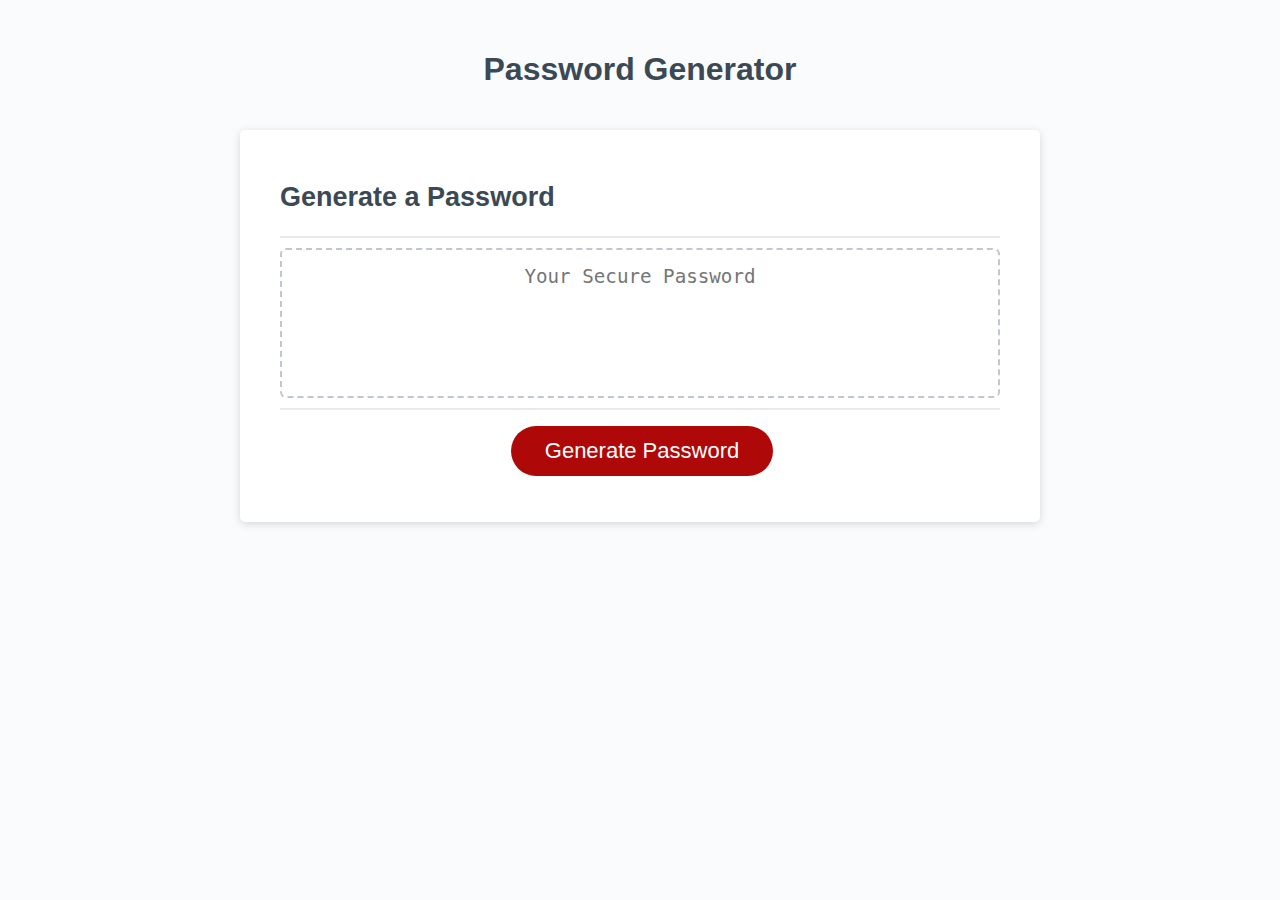
==== Develop/index.html @ fb31c198 "Starter Code" ====
<!DOCTYPE html>
<html lang="en">
  <head>
    <meta charset="UTF-8" />
    <meta name="viewport" content="width=device-width, initial-scale=1.0" />
    <meta http-equiv="X-UA-Compatible" content="ie=edge" />
    <title>Password Generator</title>
    <link rel="stylesheet" href="style.css" />
  </head>
  <body>
    <div class="wrapper">
      <header>
        <h1>Password Generator</h1>
      </header>
      <div class="card">
        <div class="card-header">
          <h2>Generate a Password</h2>
        </div>
        <div class="card-body">
          <textarea
            readonly
            id="password"
            placeholder="Your Secure Password"
            aria-label="Generated Password"
          ></textarea>
        </div>
        <div class="card-footer">
          <button id="generate" class="btn">Generate Password</button>
        </div>
      </div>
    </div>
    <script src="script.js"></script>
  </body>
</html>
---- Develop/style.css ----
*,
*::before,
*::after {
  box-sizing: border-box;
}

html,
body,
.wrapper {
  height: 100%;
  margin: 0;
  padding: 0;
}

body {
  font-family: sans-serif;
  background-color: #f9fbfd;
}

.wrapper {
  padding-top: 30px;
  padding-left: 20px;
  padding-right: 20px;
}

header {
  text-align: center;
  padding: 20px;
  padding-top: 0px;
  color: hsl(206, 17%, 28%);
}

.card {
  background-color: hsl(0, 0%, 100%);
  border-radius: 5px;
  border-width: 1px;
  box-shadow: rgba(0, 0, 0, 0.15) 0px 2px 8px 0px;
  color: hsl(206, 17%, 28%);
  font-size: 18px;
  margin: 0 auto;
  max-width: 800px;
  padding: 30px 40px;
}

.card-header::after {
  content: " ";
  display: block;
  width: 100%;
  background: #e7e9eb;
  height: 2px;
}

.card-body {
  min-height: 100px;
}

.card-footer {
  text-align: center;
}

.card-footer::before {
  content: " ";
  display: block;
  width: 100%;
  background: #e7e9eb;
  height: 2px;
}

.card-footer::after {
  content: " ";
  display: block;
  clear: both;
}

.btn {
  border: none;
  background-color: hsl(360, 91%, 36%);
  border-radius: 25px;
  box-shadow: rgba(0, 0, 0, 0.1) 0px 1px 6px 0px rgba(0, 0, 0, 0.2) 0px 1px 1px
    0px;
  color: hsl(0, 0%, 100%);
  display: inline-block;
  font-size: 22px;
  line-height: 22px;
  margin: 16px 16px 16px 20px;
  padding: 14px 34px;
  text-align: center;
  cursor: pointer;
}

button[disabled] {
  cursor: default;
  background: #c0c7cf;
}

.float-right {
  float: right;
}

#password {
  -webkit-appearance: none;
  -moz-appearance: none;
  appearance: none;
  border: none;
  display: block;
  width: 100%;
  padding-top: 15px;
  padding-left: 15px;
  padding-right: 15px;
  padding-bottom: 85px;
  font-size: 1.2rem;
  text-align: center;
  margin-top: 10px;
  margin-bottom: 10px;
  border: 2px dashed #c0c7cf;
  border-radius: 6px;
  resize: none;
  overflow: hidden;
}

@media (max-width: 690px) {
  .btn {
    font-size: 1rem;
    margin: 16px 0px 0px 0px;
    padding: 10px 15px;
  }

  #password {
    font-size: 1rem;
  }
}

@media (max-width: 500px) {
  .btn {
    font-size: 0.8rem;
  }
}
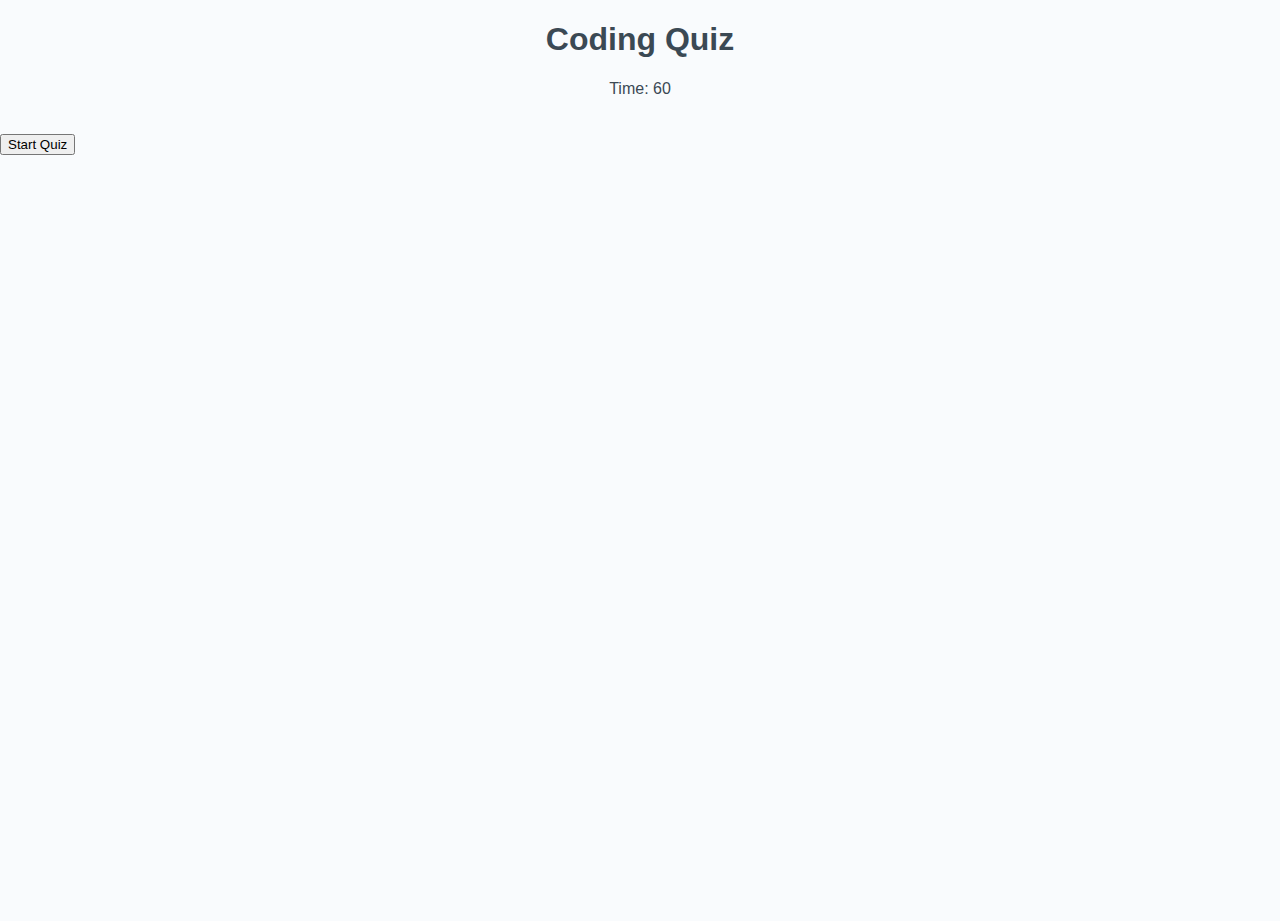
==== commit c4eb6c7b: "updated css link" ====
--- a/Develop/index.html
+++ b/Develop/index.html
@@ -1,34 +1,31 @@
 <!DOCTYPE html>
 <html lang="en">
-  <head>
-    <meta charset="UTF-8" />
-    <meta name="viewport" content="width=device-width, initial-scale=1.0" />
-    <meta http-equiv="X-UA-Compatible" content="ie=edge" />
-    <title>Password Generator</title>
-    <link rel="stylesheet" href="style.css" />
-  </head>
-  <body>
-    <div class="wrapper">
-      <header>
-        <h1>Password Generator</h1>
-      </header>
-      <div class="card">
-        <div class="card-header">
-          <h2>Generate a Password</h2>
-        </div>
-        <div class="card-body">
-          <textarea
-            readonly
-            id="password"
-            placeholder="Your Secure Password"
-            aria-label="Generated Password"
-          ></textarea>
-        </div>
-        <div class="card-footer">
-          <button id="generate" class="btn">Generate Password</button>
-        </div>
-      </div>
-    </div>
-    <script src="script.js"></script>
-  </body>
-</html>
+<head>
+  <meta charset="UTF-8">
+  <meta name="viewport" content="width=device-width, initial-scale=1.0">
+  <title>Coding Quiz</title>
+  <link rel="stylesheet" type="text/css" href="./style.css">
+</head>
+<body>
+  <header>
+    <h1>Coding Quiz</h1>
+    <p id="timer">Time: 60</p>
+  </header>
+  <main>
+    <button id="start-button">Start Quiz</button>
+    <section id="question-section" style="display: none;">
+      <h2>Question</h2>
+      <p id="question-text"></p>
+      <ul id="choices"></ul>
+    </section>
+    <section id="end-section" style="display: none;">
+      <h2>All done!</h2>
+      <p>Your final score: <span id="final-score"></span></p>
+      <label for="initials">Enter your initials:</label>
+      <input type="text" id="initials">
+      <button id="submit-score">Submit</button>
+    </section>
+  </main>
+  <script src="script.js"></script>
+</body>
+</html>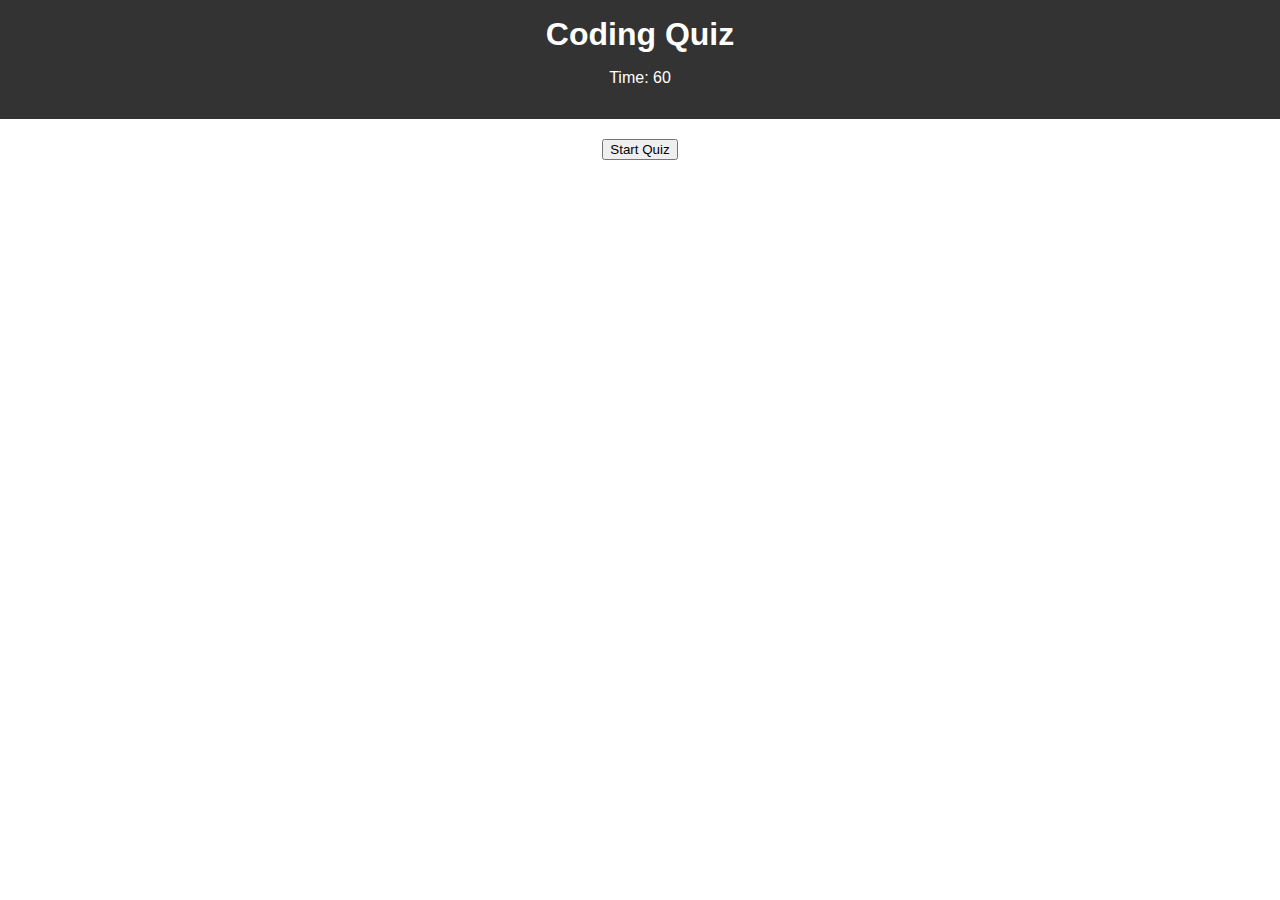
==== commit b61ecfdb: "added Assets folder and updated links" ====
--- a/Develop/index.html
+++ b/Develop/index.html
@@ -4,7 +4,7 @@
   <meta charset="UTF-8">
   <meta name="viewport" content="width=device-width, initial-scale=1.0">
   <title>Coding Quiz</title>
-  <link rel="stylesheet" type="text/css" href="./style.css">
+  <link rel="stylesheet" type="text/css" href="./Assets/style.css">
 </head>
 <body>
   <header>
@@ -26,6 +26,6 @@
       <button id="submit-score">Submit</button>
     </section>
   </main>
-  <script src="script.js"></script>
+  <script src="Assets/script.js"></script>
 </body>
 </html>--- a/Develop/Assets/style.css
+++ b/Develop/Assets/style.css
@@ -0,0 +1,70 @@
+
+body {
+  font-family: Arial, sans-serif;
+  margin: 0;
+  padding: 0;
+}
+
+header {
+  background-color: #333;
+  color: #fff;
+  padding: 1rem;
+  text-align: center;
+}
+
+h1 {
+  margin: 0;
+}
+
+main {
+  display: flex;
+  flex-wrap: wrap;
+  justify-content: center;
+  gap: 10px;
+  padding: 20px;
+}
+
+.time-block {
+  border: 1px solid #ccc;
+  border-radius: 5px;
+  padding: 10px;
+  width: 200px;
+}
+
+.hour {
+  font-size: 16px;
+  font-weight: bold;
+}
+
+.description {
+  width: 100%;
+  height: 80px;
+  resize: none;
+}
+
+.saveBtn {
+  display: block;
+  width: 100%;
+  margin-top: 10px;
+  padding: 5px;
+  background-color: #337ab7;
+  color: #fff;
+  border: none;
+  border-radius: 5px;
+  cursor: pointer;
+}
+
+
+.past {
+  background-color: #d3d3d3;
+}
+
+
+.present {
+  background-color: #ff6961;
+}
+
+
+.future {
+  background-color: #77dd77;
+}